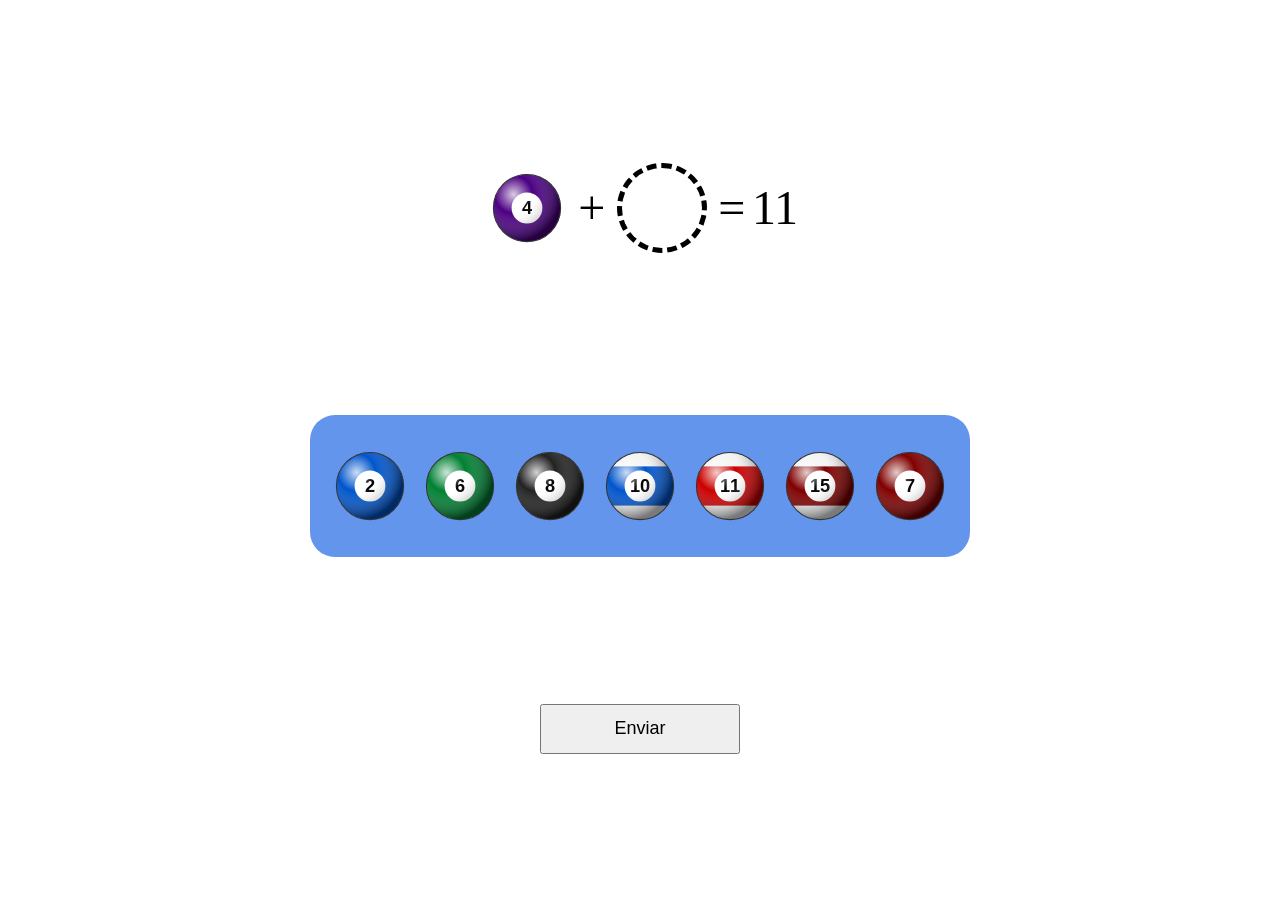
==== aritmetica.html @ 60d06de6 "refatorei as funções de click, gerasvg e init. Movi os listeners para criarListeners e as funções de" ====
<!DOCTYPE html>
<html lang="pt-br">
    <head>
        <meta name="viewport" content="width=device-width"/>
        <title>Aritmetica</title>

        <style>
            body {
                margin: 0;
                min-height: 100vh;
            }

            ul {
                display: flex;
                list-style: none;
                padding: 0px;

            }

            #telaJogo {
                display: flex;
                flex-direction: column;
                justify-content: space-evenly;
                align-items: center;
                min-height: 100vh;
            }

            #telaEquacao {
                display: flex;
                justify-content: space-around;
                align-items: center;

                padding: 10px;

            }

            .texto_equacao {
                font-size: 48px;
            }

            .bola:hover {
                transform: scale(1.1);
            }

            .bola.selected {
                transform: scale(1.15);
                filter: drop-shadow(0px 0px 12px #facc15);
            }

            .espaco {
                display: flex;
                margin-left: 5px;
                margin-right: 5px;
                min-width: 80px;
                min-height: 80px;
                justify-content: center;
                align-items: center;
            }

            .espaco.vazio {
                border: 5px dashed black;
                border-radius: 50%;
            }

            .espaco.vazio:hover {
                border-color: #faae15;
                filter: drop-shadow(0px 0px 12px #facc15);
            }

            .espaco.vazio.livre {
                border-color: #faae15;
                
            }

            .espaco_texto {
                display: flex;
                min-width: 40px;
                min-height: 80px;
                justify-content: center;
                align-items: center;
            }

            #telaOpcoes {
                display: flex;
                justify-content: space-evenly;
                align-items: center;
                
                
                padding: 15px;
                background-color: cornflowerblue;
                border-radius: 25px;
            }

            #telaBotoes {
                padding: 10px;
            }

            #botaoEnviar {
                min-width: 200px;
                min-height: 50px;

                font-size: large;
            }
        </style>
    </head>

    <body>
        <div id="telaJogo">

            <div id="telaEquacao" >
                <ul id="lista_equacao">

                </ul>
            </div>

            <div id="telaOpcoes">
                <ul id="lista_opcoes">

                </ul>
            </div>

            <div id="telaBotoes">
                <button id="botaoEnviar" onclick="onClickSend()">Enviar</button>
            </div>
        </div>

        <template>
            <svg width="70" height="70" viewBox="0 0 100 100" xmlns="http://www.w3.org/2000/svg">
                <defs>
                    <clipPath id="formato-bola">
                        <circle cx="50" cy="50" r="48" />
                    </clipPath>
                    <radialGradient id="efeito-3d" cx="30%" cy="30%" r="70%">
                        <stop offset="0%" stop-color="white" stop-opacity="0.8" />
                        <stop offset="40%" stop-color="white" stop-opacity="0" />
                        <stop offset="100%" stop-color="black" stop-opacity="0.5" />
                    </radialGradient>
                </defs>

                <circle cx="50" cy="50" r="48" fill="#F4F4F4" />
                <rect x="0" y="0" width="100" height="0" fill="#000000" clip-path="url(#formato-bola)" />
                <circle cx="50" cy="50" r="22" fill="#FFFFFF" />
                <text x="50" y="59" font-family="Arial, sans-serif" font-size="26" font-weight="bold" text-anchor="middle" fill="#000000">n</text>
                <circle cx="50" cy="50" r="48" fill="url(#efeito-3d)" stroke="#333" stroke-width="1.5" />
            </svg>
        </template>

        <script>
            // Conjunto das bolas de bilhar
            const CONJ = {
                menores: [1, 2, 3, 4, 5],
                meio: [6, 7, 8, 9, 10],
                maiores: [11, 12, 13, 14, 15]
            };

            const NIVEIS = [
                {
                    equacao: [[CONJ.menores, "+", CONJ.meio]],
                    resultado_positivo: true
                },
                {
                    equacao: [[CONJ.meio, "-", CONJ.menores]],
                    resultado_positivo: true
                },
                {
                    equacao: [[CONJ.menores, "+", CONJ.meio], [CONJ.meio, "+", CONJ.meio],
                              [CONJ.meio, "-", CONJ.menores], [CONJ.maiores, "-", CONJ.meio]],
                    resultado_positivo: true
                },
                {
                    equacao: [[CONJ.maiores, "-", CONJ.meio, "-", CONJ.menores]],
                    resultado_positivo: true
                },
                {
                    equacao: [[CONJ.maiores, "-", CONJ.maiores, "-", CONJ.maiores]],
                    resultado_positivo: false
                },
            ];
            
            // TODO: Ver sobre Sets para melhorar performance
            // Retorna um index aleatorio de um array que não esteja ou não no filtro
            function randomIndex(arr, filtro=[], inverterFiltro=false) {
                if (filtro.length == 0) {
                    return Math.floor(Math.random() * arr.length);
                }

                let filtrado = [];
                
                arr.forEach((el, i) => {
                    let contem = filtro.includes(el);

                    if (inverterFiltro && contem) {
                        filtrado.push(i);
                    } 
                    else if (!inverterFiltro && !contem) {
                        filtrado.push(i);
                    }
                });

                let index = filtrado[Math.floor(Math.random() * filtrado.length)];
                return index;
            }

            // Retorna um item aleatorio de um array que não esteja ou não no filtro
            function randomItem(arr, filtro=[], inverterFiltro=false) {
                return arr[randomIndex(arr, filtro, inverterFiltro)];
            }

            // Dicionário com as cores base de 1 a 8, o conjunto de 9 a 15 reutiliza as cores do 1 a 7
            const coresBilhar = {
                1: '#FFCC00', 2: '#0055CC', 3: '#CC0000', 4: '#4B0082',
                5: '#FF6600', 6: '#008033', 7: '#800000', 8: '#222222'
            };

            // TODO: Autoajustar tamanho do svg com base na tela
            function gerarSvgBola(numero) {
                // Descobre a cor base (se for maior que 8, subtrai 8 para pegar a mesma cor)
                let cor = coresBilhar[numero > 8 ? numero - 8 : numero]; 
                
                // Se for maior que 8, é listrada (altura 56, Y 22). Se for menor ou igual, é lisa (altura 100, Y 0)
                let isListrada = numero > 8;
                let rectY = isListrada ? "22" : "0";
                let rectHeight = isListrada ? "56" : "100";

                let temp = document.getElementsByTagName("template")[0];
                let svg = temp.content.firstElementChild.cloneNode(true);
                let rect = svg.getElementsByTagName("rect")[0];
                rect.setAttribute("y", rectY);
                rect.setAttribute("height", rectHeight);
                rect.setAttribute("fill", cor);

                let text = svg.getElementsByTagName("text")[0];
                text.innerHTML = numero;

                return svg;
            }
            
            function destacaEspacos(inverter=true) {
                espacos = document.getElementsByClassName("espaco vazio")
                for (let i = 0, l = espacos.length; i < l; i++){
                    if (inverter) {
                        espacos[i].classList.add("livre");
                    }
                    else {
                        espacos[i].classList.remove("livre");
                    }
                }
            }

            function tirarBolaFocada() {
                let bola = estado.bola_selecionada;
                if (bola) {
                    bola.classList.remove("selected");
                    estado.bola_selecionada = null;
                    destacaEspacos(false);
                    return bola;
                }
                
                return null;
            }

            // Quando uma bola é clicada
            function onClickBola(li) {
                const selec = li.firstElementChild;
                if (li.matches(".vazio")) {
                    li.removeChild(selec);
                    document.getElementById(selec.getAttribute('data-value')).appendChild(selec);
                    document.getElementById(selec.getAttribute('data-value')).classList.add("espaco");
                    return;
                }

                selec.classList.add("selected");

                tirarBolaFocada();
                
                if (selec.matches(".selected")) {
                    estado.bola_selecionada = selec;
                    destacaEspacos();
                }
            }

            // Quando um espaço vazio é clicado
            function onClickVazio(li) {
                const selec = tirarBolaFocada();
                if (selec) {
                    selec.parentElement.classList.remove("espaco");
                    selec.parentElement.removeChild(selec);
                    li.appendChild(selec);
                }
            }

            function onClickSend() {
                let espacos = document.getElementsByClassName('espaco vazio');
                let i = 0;
                let res = 0, op = "+";
                let eq = estado.rodada.equacao;

                for(el in eq) {
                    switch (eq[el]) {
                        case "+":
                            op = "+";
                            continue;
                        case "-":
                            op = "-";
                            continue;
                    }
                    let num = eq[el];
                    if (eq[el] == null) {
                        if (espacos[i].hasChildNodes()) {
                            num = parseInt(espacos[i].firstChild.getAttribute('data-value'));
                            i++;
                        }
                        else {
                            return alert("Complete a equação antes de enviar");
                        }
                    }
                    
                    if (op == "+") {
                        res += num;
                    }
                    else {
                        res -= num;
                    }
                }

                if (res == estado.rodada.resultado) {
                    estado.nivel_atual += estado.nivel_atual < NIVEIS.length - 1 ? 1 : 0;
                    alert('Acertou');
                    estado.rodada = iniciarRodada(estado.nivel_atual);
                }
                else {
                    alert('Errou');
                }
            }

            // Adiciona todos os eventos utilizados
            function criarListeners() {
                // Adiciona eventos de click
                let listaEquacao = document.getElementById('lista_equacao');
                listaEquacao.addEventListener('click', (event)=>{
                    const opt = event.target.closest('li');
                    if (!opt || !opt.matches(".vazio")) {
                        return;
                    }
                    
                    if (!opt.firstChild) {
                        onClickVazio(opt);
                    }
                    else if (opt.firstChild.matches(".bola")) {
                        onClickBola(opt);
                    }
                });

                let listaOpcoes = document.getElementById('lista_opcoes');
                listaOpcoes.addEventListener('click', (event) => {
                    const opt = event.target.closest('li');
                    if (!opt) {
                        return;
                    }

                    if (opt.firstChild.matches(".bola")) {
                        onClickBola(opt);
                    }
                });
            }

            function preencherOpcoes(opcoes) {
                // Limpa elementos existentes na area de opções
                let listaOpcoes = document.getElementById('lista_opcoes');
                if (listaOpcoes.hasChildNodes()) {
                    listaOpcoes.innerHTML = '';
                }
                
                // TODO: tratar exceções como número inexistente
                opcoes.forEach(bola => {
                    let li = document.createElement('li');
                    let svg = gerarSvgBola(bola);
                    svg.classList.add('bola');
                    svg.setAttribute('data-value', bola)
                    
                    li.id = bola;
                    li.classList.add('espaco');
                    li.appendChild(svg);

                    listaOpcoes.appendChild(li);
                });
            }
            
            function preencherEquacao(equacao, result) {
                let listaEquacao = document.getElementById('lista_equacao');
                if (listaEquacao.hasChildNodes()) {
                    listaEquacao.innerHTML = '';
                }

                let li, inner;
                
                // TODO: refatorar
                equacao.map((elemento, index) => {
                    li = document.createElement('li');

                    if (typeof(elemento) === 'number') {
                        li.classList.add('espaco');
                        li.appendChild(gerarSvgBola(elemento));
                    }
                    else if (elemento != null) {
                        li.classList.add('espaco_texto');
                        li.innerHTML = `<span class='texto_equacao'>${elemento}</span>`;
                    }
                    else if (elemento == null) {
                        li.classList.add('espaco', 'vazio');
                    }
                    listaEquacao.appendChild(li);
                });
                
                li = document.createElement('li');
                li.classList.add('espaco_texto');
                li.innerHTML = "<span class='texto_equacao'>=</span>";
                listaEquacao.appendChild(li);

                li = document.createElement('li');
                li.classList.add('espaco_texto');
                li.innerHTML = `<span class='texto_equacao'>${result}</span>`;
                listaEquacao.appendChild(li);
            }

            function gerarEquacao(nivel) {
                let sequencia = [...CONJ.menores, ...CONJ.meio, ...CONJ.maiores];
                let equacao;
                let result = 0;
                let nums = [];
                do {
                    nums = [];
                    equacao = [...randomItem(nivel.equacao)];
                    for (let i = 0, max = equacao.length; i < max + 1; i++) {
                        if (i % 2 == 0) {
                            let num = randomItem(equacao[i], nums);
                            
                            if (i > 0) {
                                switch (equacao[i-1]) {
                                    case "+":
                                        result += num;
                                        break;
                                    case "-":
                                        result -= num;
                                        break;
                                }
                            } else {
                                result += num;
                            }
                            nums.push(num);
                            sequencia.splice(sequencia.indexOf(num),1);
                            equacao.splice(i,1,num);
                        }
                    }
                } while (nivel.resultado_positivo && result < 0)


                // Para ter pelo menos 1 valor na equação
                let faltando = Math.floor(Math.random() * (nums.length - 1)) + 1;

                while (sequencia.length > 7 - faltando) {
                    sequencia.splice(randomIndex(sequencia), 1);
                }

                for (let i = 0; i < faltando; i++) {
                    let item = randomIndex(equacao, nums, true);
                    sequencia.push(...equacao.splice(item, 1, null));
                }

                return {equacao: equacao, resultado: result, sequencia: sequencia};
            }

            function iniciarRodada(nivel) {
                let rodada = gerarEquacao(NIVEIS[nivel]);
                preencherEquacao(rodada.equacao, rodada.resultado);
                preencherOpcoes(rodada.sequencia);

                return rodada;
            }

            const estado = {
                bola_selecionada: null,
                nivel_atual: 0,
                rodada: null
            }

            function init() {

                criarListeners();

                estado.rodada = iniciarRodada(estado.nivel_atual);
            }

            init();
        </script>
    </body>
</html>
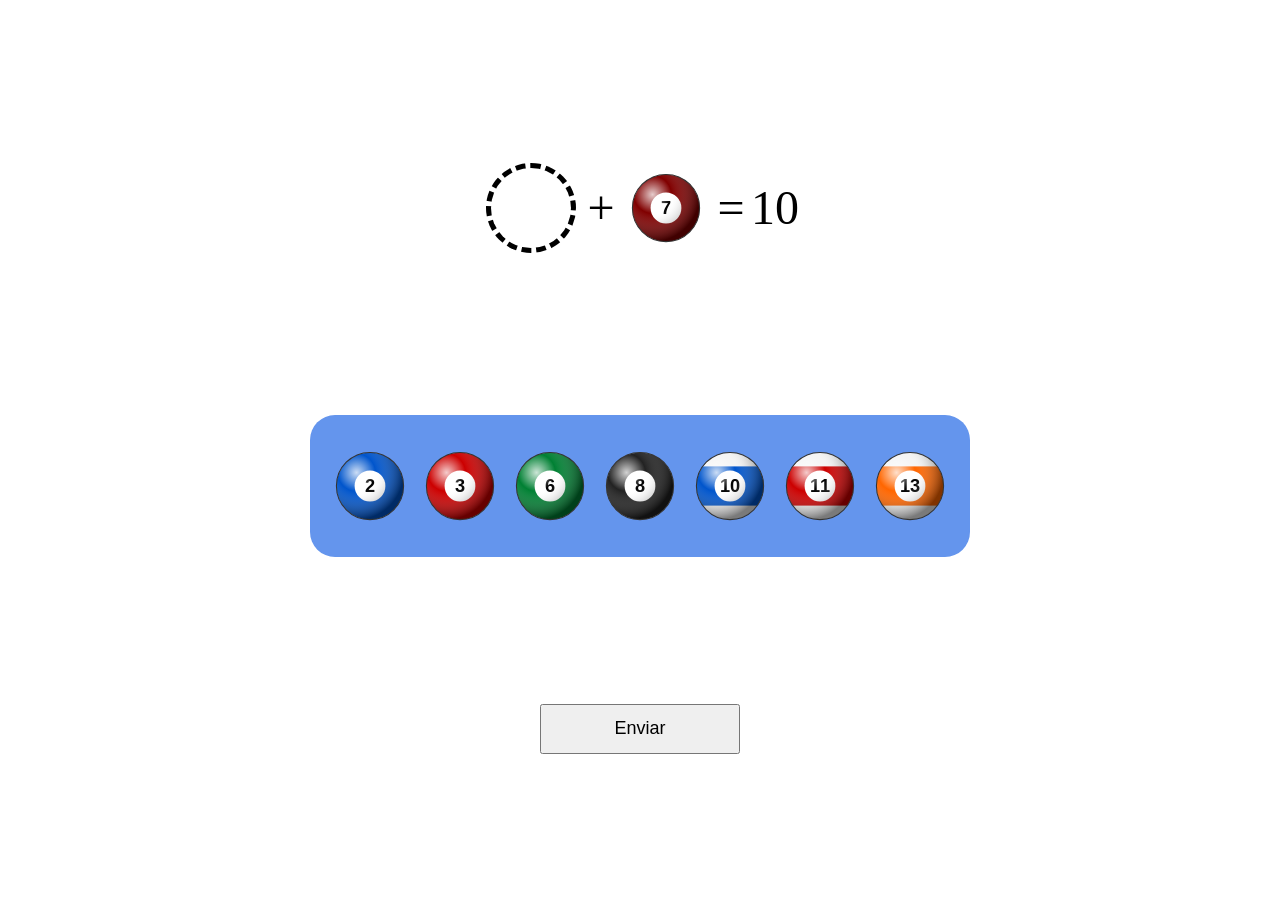
==== commit a271f0b9: "coloquei para sortear a sequencia em ordem crescente" ====
--- a/aritmetica.html
+++ b/aritmetica.html
@@ -466,6 +466,7 @@
                     let item = randomIndex(equacao, nums, true);
                     sequencia.push(...equacao.splice(item, 1, null));
                 }
+                sequencia.sort((a, b)=>a - b);
 
                 return {equacao: equacao, resultado: result, sequencia: sequencia};
             }
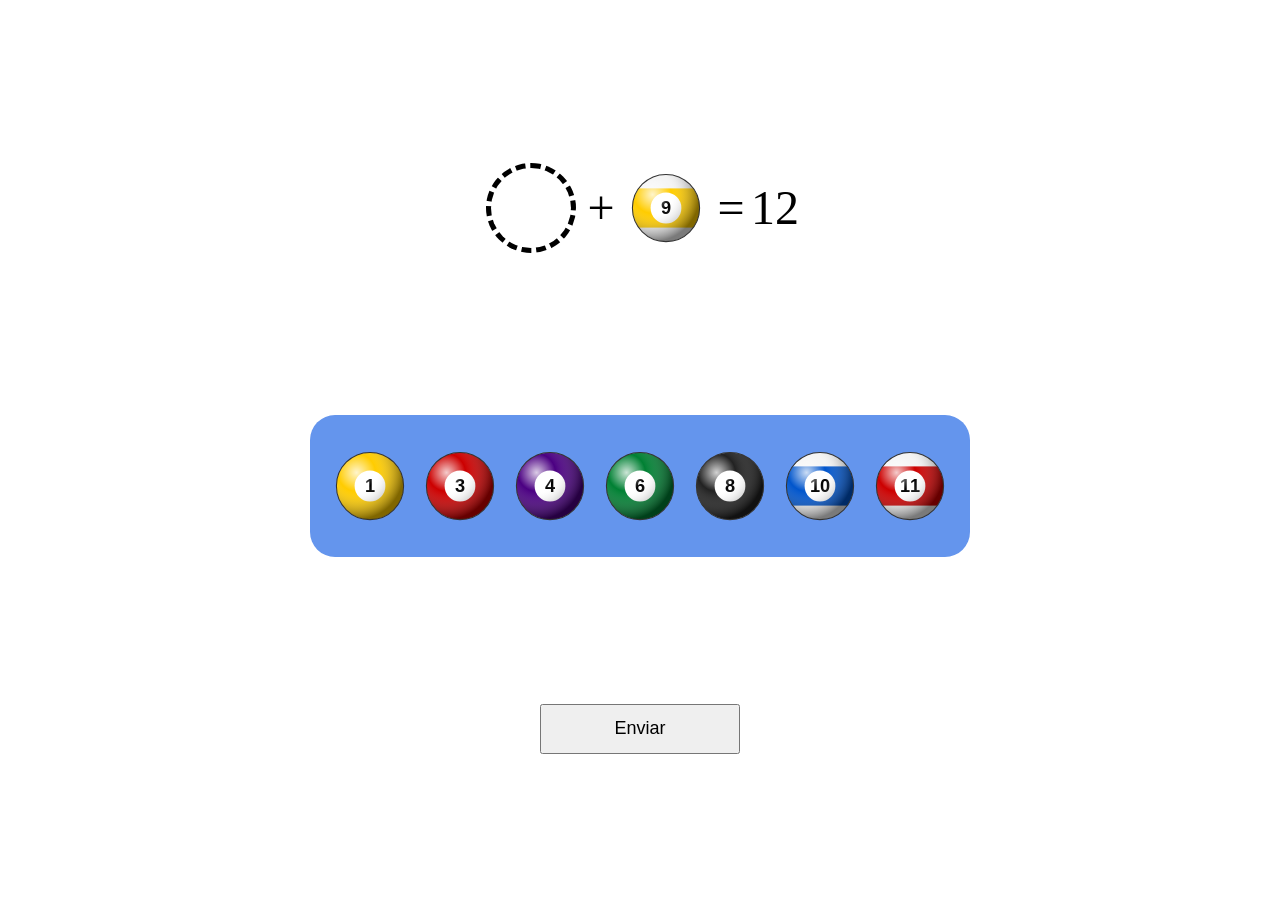
==== commit 6880ea32: "Lidei com a seleção de texto usando uma classe na telaJogo" ====
--- a/aritmetica.html
+++ b/aritmetica.html
@@ -15,6 +15,10 @@
                 list-style: none;
                 padding: 0px;
 
+            }
+
+            .impedeSelect {
+                user-select: none;
             }
 
             #telaJogo {
@@ -105,7 +109,7 @@
     </head>
 
     <body>
-        <div id="telaJogo">
+        <div class="impedeSelect" id="telaJogo">
 
             <div id="telaEquacao" >
                 <ul id="lista_equacao">
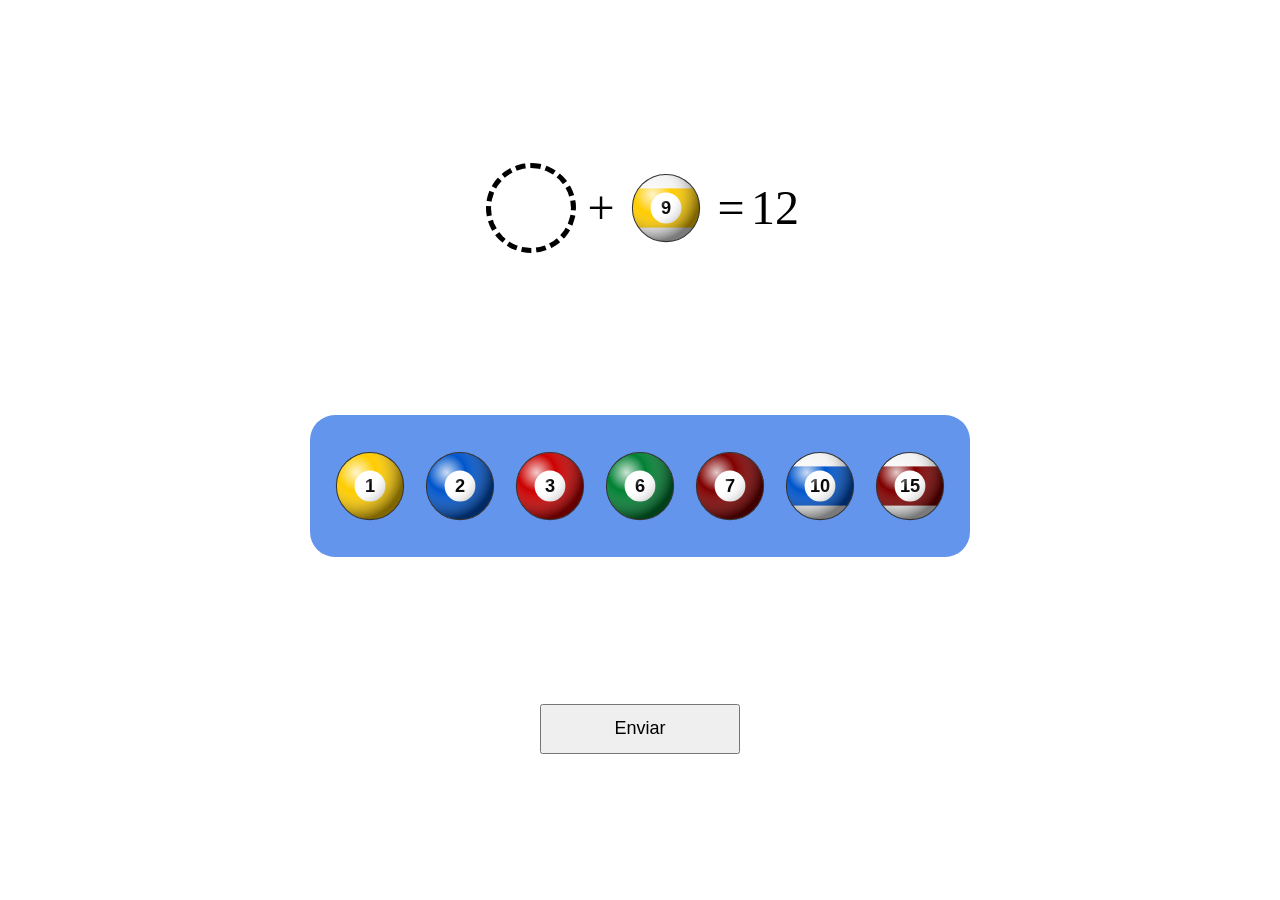
==== commit efddb48f: "Refactor: funções de soma em gera equação e onClickSend Add: configuração de rodadas por nível Add: " ====
--- a/aritmetica.html
+++ b/aritmetica.html
@@ -238,6 +238,18 @@
 
                 return svg;
             }
+
+            function calculaOp(num, op) {
+                switch (op) {
+                    case "+":
+                        return num;
+                    case "-":
+                        return -num;
+                    default:
+                        console.log("Operador inválido");
+                        return 0;
+                }
+            }
             
             function destacaEspacos(inverter=true) {
                 espacos = document.getElementsByClassName("espaco vazio")
@@ -293,42 +305,58 @@
                 }
             }
 
+            function validaVazios() {
+                let espacos = document.getElementsByClassName('espaco vazio');
+                let lista = []
+                for (const espaco of espacos) {
+                    if (!espaco.hasChildNodes()) {
+                        return null;
+                    }
+                    let num = parseInt(espaco.firstChild.getAttribute('data-value'));
+                    lista.push(num);
+                }
+
+                return lista;
+            }
+
             function onClickSend() {
-                let espacos = document.getElementsByClassName('espaco vazio');
+                let espacos = validaVazios();
+                if (espacos == null) {
+                    return alert("Complete a equação antes de enviar");
+                }
+
                 let i = 0;
                 let res = 0, op = "+";
                 let eq = estado.rodada.equacao;
 
-                for(el in eq) {
-                    switch (eq[el]) {
+                for(const elem of eq) {
+                    let valor;
+                    switch (elem) {
                         case "+":
                             op = "+";
                             continue;
                         case "-":
                             op = "-";
                             continue;
-                    }
-                    let num = eq[el];
-                    if (eq[el] == null) {
-                        if (espacos[i].hasChildNodes()) {
-                            num = parseInt(espacos[i].firstChild.getAttribute('data-value'));
+                        case null:
+                            valor = espacos[i];
                             i++;
-                        }
-                        else {
-                            return alert("Complete a equação antes de enviar");
-                        }
-                    }
+                            break;
+                        default:
+                            valor = elem;
+                    }              
                     
-                    if (op == "+") {
-                        res += num;
+                    res += calculaOp(valor, op);
+                }
+
+                if (res == estado.rodada.resultado) {
+                    if (estado.num_rodada == estado.rodadas_nivel) {
+                        estado.num_rodada = 1;
+                        estado.nivel_atual += estado.nivel_atual < NIVEIS.length - 1 ? 1 : 0;
                     }
                     else {
-                        res -= num;
-                    }
-                }
-
-                if (res == estado.rodada.resultado) {
-                    estado.nivel_atual += estado.nivel_atual < NIVEIS.length - 1 ? 1 : 0;
+                        estado.num_rodada++;
+                    }
                     alert('Acertou');
                     estado.rodada = iniciarRodada(estado.nivel_atual);
                 }
@@ -374,13 +402,14 @@
                 if (listaOpcoes.hasChildNodes()) {
                     listaOpcoes.innerHTML = '';
                 }
-                
+                let dictSequencia = {};
                 // TODO: tratar exceções como número inexistente
                 opcoes.forEach(bola => {
                     let li = document.createElement('li');
                     let svg = gerarSvgBola(bola);
                     svg.classList.add('bola');
-                    svg.setAttribute('data-value', bola)
+                    svg.setAttribute('data-value', bola);
+                    dictSequencia[bola] = svg;
                     
                     li.id = bola;
                     li.classList.add('espaco');
@@ -388,6 +417,8 @@
 
                     listaOpcoes.appendChild(li);
                 });
+
+                return dictSequencia;
             }
             
             function preencherEquacao(equacao, result) {
@@ -429,34 +460,28 @@
 
             function gerarEquacao(nivel) {
                 let sequencia = [...CONJ.menores, ...CONJ.meio, ...CONJ.maiores];
-                let equacao;
-                let result = 0;
-                let nums = [];
+                let padrao = [...randomItem(nivel.equacao)];
+                let result, nums, equacao;
                 do {
                     nums = [];
-                    equacao = [...randomItem(nivel.equacao)];
-                    for (let i = 0, max = equacao.length; i < max + 1; i++) {
-                        if (i % 2 == 0) {
-                            let num = randomItem(equacao[i], nums);
+                    equacao = [];
+                    result = 0;
+                    op = "+"; // Primeiro número sempre será positivo
+                    for (elem of padrao) {
+                        if (typeof(elem) == "string") {
+                            op = elem;
+                            equacao.push(elem)
+                            continue;
+                        }
+                        
+                        let num = randomItem(elem, nums);
+                        result += calculaOp(num, op);
                             
-                            if (i > 0) {
-                                switch (equacao[i-1]) {
-                                    case "+":
-                                        result += num;
-                                        break;
-                                    case "-":
-                                        result -= num;
-                                        break;
-                                }
-                            } else {
-                                result += num;
-                            }
-                            nums.push(num);
-                            sequencia.splice(sequencia.indexOf(num),1);
-                            equacao.splice(i,1,num);
-                        }
-                    }
-                } while (nivel.resultado_positivo && result < 0)
+                        nums.push(num);
+                        sequencia.splice(sequencia.indexOf(num),1);
+                        equacao.push(num);
+                    }
+                } while (nivel.resultado_positivo && result < 0);
 
 
                 // Para ter pelo menos 1 valor na equação
@@ -465,20 +490,22 @@
                 while (sequencia.length > 7 - faltando) {
                     sequencia.splice(randomIndex(sequencia), 1);
                 }
-
+                let resposta = {};
                 for (let i = 0; i < faltando; i++) {
                     let item = randomIndex(equacao, nums, true);
-                    sequencia.push(...equacao.splice(item, 1, null));
+                    let num = equacao.splice(item, 1, null);
+                    resposta[item] = null;
+                    sequencia.push(num);
                 }
                 sequencia.sort((a, b)=>a - b);
 
-                return {equacao: equacao, resultado: result, sequencia: sequencia};
+                return {equacao: equacao, resultado: result, sequencia: sequencia, resposta: resposta};
             }
 
             function iniciarRodada(nivel) {
                 let rodada = gerarEquacao(NIVEIS[nivel]);
                 preencherEquacao(rodada.equacao, rodada.resultado);
-                preencherOpcoes(rodada.sequencia);
+                rodada.sequencia = preencherOpcoes(rodada.sequencia);
 
                 return rodada;
             }
@@ -486,6 +513,8 @@
             const estado = {
                 bola_selecionada: null,
                 nivel_atual: 0,
+                rodadas_nivel: 3,
+                num_rodada: 1,
                 rodada: null
             }
 
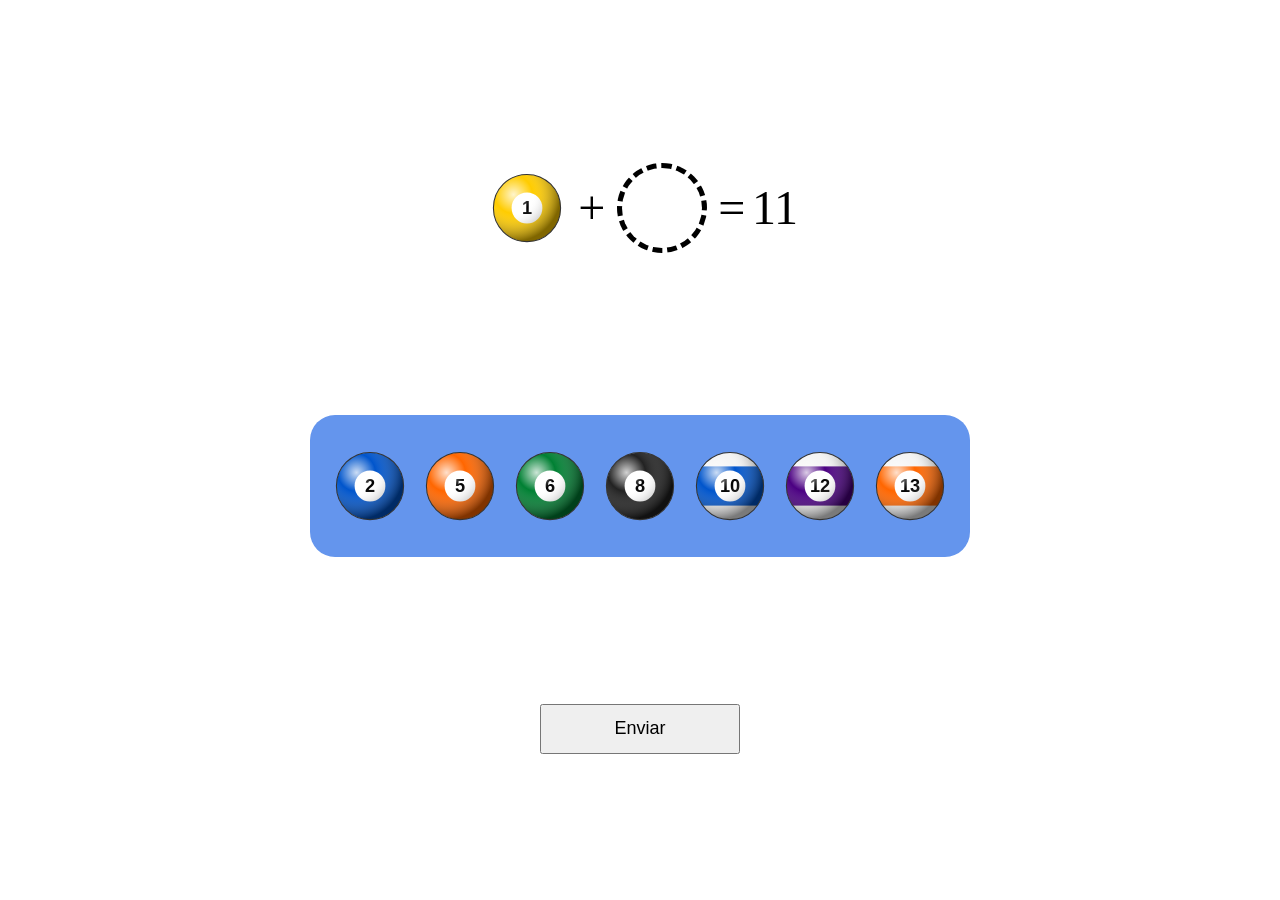
==== commit b82a57f6: "Adicionei todos os níveis e comecei a criar o objeto de configurações" ====
--- a/aritmetica.html
+++ b/aritmetica.html
@@ -157,6 +157,9 @@
                 maiores: [11, 12, 13, 14, 15]
             };
 
+            const CONJ_TOTAL = [...CONJ.menores, ...CONJ.meio, ...CONJ.maiores];
+            const CONJ_INFERIOR = [...CONJ.menores, ...CONJ.meio];
+
             const NIVEIS = [
                 {
                     equacao: [[CONJ.menores, "+", CONJ.meio]],
@@ -167,20 +170,34 @@
                     resultado_positivo: true
                 },
                 {
-                    equacao: [[CONJ.menores, "+", CONJ.meio], [CONJ.meio, "+", CONJ.meio],
-                              [CONJ.meio, "-", CONJ.menores], [CONJ.maiores, "-", CONJ.meio]],
+                    equacao: [[CONJ_INFERIOR, "+", CONJ_INFERIOR], [CONJ.meio, "-", CONJ.menores], 
+                              [CONJ.maiores, "-", CONJ.meio]],
                     resultado_positivo: true
                 },
                 {
-                    equacao: [[CONJ.maiores, "-", CONJ.meio, "-", CONJ.menores]],
+                    equacao: [[CONJ_TOTAL, "+", CONJ_TOTAL], [CONJ_TOTAL, "-", CONJ_TOTAL]],
                     resultado_positivo: true
                 },
                 {
-                    equacao: [[CONJ.maiores, "-", CONJ.maiores, "-", CONJ.maiores]],
+                    equacao: [[CONJ_INFERIOR, "+", CONJ_INFERIOR], [CONJ_TOTAL, "-", CONJ_TOTAL]],
+                    resultado_positivo: false
+                },
+                {
+                    equacao: [[CONJ_TOTAL, "+", CONJ_TOTAL, "+", CONJ_TOTAL], [CONJ_TOTAL, "-", CONJ_TOTAL, "-", CONJ_TOTAL]],
+                    resultado_positivo: true
+                },
+                {
+                    equacao: [[CONJ_TOTAL, "+", CONJ_TOTAL, "+", CONJ_TOTAL], [CONJ_TOTAL, "-", CONJ_TOTAL, "-", CONJ_TOTAL]],
                     resultado_positivo: false
                 },
             ];
             
+            const CONFIG = {
+                nivel_inicial: 0,
+                rodadas_nivel: 5,
+
+            };
+
             // TODO: Ver sobre Sets para melhorar performance
             // Retorna um index aleatorio de um array que não esteja ou não no filtro
             function randomIndex(arr, filtro=[], inverterFiltro=false) {
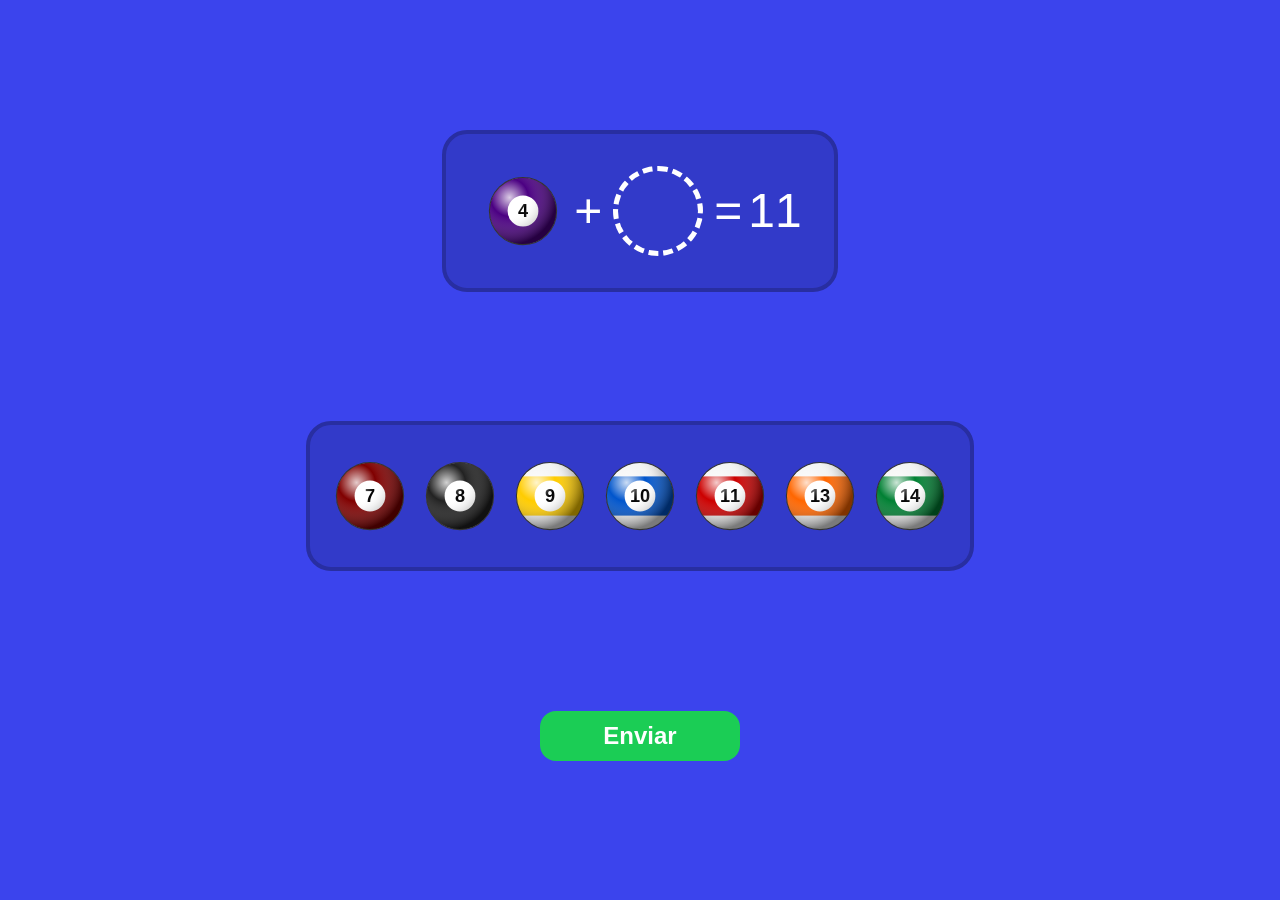
==== commit 4c632159: "Comecei a criar a tela de configurações e adicionei transições as animações da tela de jogo, além de" ====
--- a/aritmetica.html
+++ b/aritmetica.html
@@ -8,6 +8,8 @@
             body {
                 margin: 0;
                 min-height: 100vh;
+                background-color: #3B44ED;
+                font-family: 'Segoe UI', Tahoma, Geneva, Verdana, sans-serif;
             }
 
             ul {
@@ -19,6 +21,11 @@
 
             .impedeSelect {
                 user-select: none;
+            }
+
+            #telaConfig {
+                display: none;
+                min-height: 100vh;
             }
 
             #telaJogo {
@@ -34,12 +41,20 @@
                 justify-content: space-around;
                 align-items: center;
 
-                padding: 10px;
+                padding: 1em 2em;
+                background-color: #323AC9;
+                border: 4px solid #282EA1;
+                border-radius: 25px;
 
             }
 
             .texto_equacao {
                 font-size: 48px;
+                color: #FFFFFF;
+            }
+
+            .bola {
+                transition: transform 0.2s, filter 0.2s;
             }
 
             .bola:hover {
@@ -62,8 +77,9 @@
             }
 
             .espaco.vazio {
-                border: 5px dashed black;
+                border: 5px dashed #FFFFFF;
                 border-radius: 50%;
+                transition: border-color 0.2s, filter 0.2s;
             }
 
             .espaco.vazio:hover {
@@ -91,7 +107,8 @@
                 
                 
                 padding: 15px;
-                background-color: cornflowerblue;
+                background-color: #323AC9;
+                border: 4px solid #282EA1;
                 border-radius: 25px;
             }
 
@@ -103,12 +120,42 @@
                 min-width: 200px;
                 min-height: 50px;
 
-                font-size: large;
+                transition: transform 0.2s, filter 0.2s;
+
+                border: 0px;
+                border-radius: 1rem;
+                background-color: #1BCD55;
+                color: #FFFFFF;
+                font-size: 1.5rem;
+                font-weight: bold;
+            }
+
+            #botaoEnviar:hover {
+                transform: translateY(-6px);
+                filter: drop-shadow(0px 0px 8px #1BCD55);
             }
         </style>
     </head>
 
     <body>
+        <div id="telaConfig">
+            <form action="">
+                <span>Nível</span> <br>
+                <select name="nivel" id="nvlConfig">
+                    <option value="0" >Nível 1</option>
+                    <option value="1" >Nível 2</option>
+                    <option value="2" >Nível 3</option>
+                    <option value="3" >Nível 4</option>
+                    <option value="4" >Nível 5</option>
+                    <option value="5" >Nível 6</option>
+                    <option value="6" >Nível 7</option>
+                </select> <br>
+                <span>Rodadas por nível</span> <br>
+                <input type="number" min="0" name="rodadas" id="rddConfig"> <br>
+
+            </form>
+        </div>
+
         <div class="impedeSelect" id="telaJogo">
 
             <div id="telaEquacao" >
@@ -227,35 +274,6 @@
                 return arr[randomIndex(arr, filtro, inverterFiltro)];
             }
 
-            // Dicionário com as cores base de 1 a 8, o conjunto de 9 a 15 reutiliza as cores do 1 a 7
-            const coresBilhar = {
-                1: '#FFCC00', 2: '#0055CC', 3: '#CC0000', 4: '#4B0082',
-                5: '#FF6600', 6: '#008033', 7: '#800000', 8: '#222222'
-            };
-
-            // TODO: Autoajustar tamanho do svg com base na tela
-            function gerarSvgBola(numero) {
-                // Descobre a cor base (se for maior que 8, subtrai 8 para pegar a mesma cor)
-                let cor = coresBilhar[numero > 8 ? numero - 8 : numero]; 
-                
-                // Se for maior que 8, é listrada (altura 56, Y 22). Se for menor ou igual, é lisa (altura 100, Y 0)
-                let isListrada = numero > 8;
-                let rectY = isListrada ? "22" : "0";
-                let rectHeight = isListrada ? "56" : "100";
-
-                let temp = document.getElementsByTagName("template")[0];
-                let svg = temp.content.firstElementChild.cloneNode(true);
-                let rect = svg.getElementsByTagName("rect")[0];
-                rect.setAttribute("y", rectY);
-                rect.setAttribute("height", rectHeight);
-                rect.setAttribute("fill", cor);
-
-                let text = svg.getElementsByTagName("text")[0];
-                text.innerHTML = numero;
-
-                return svg;
-            }
-
             function calculaOp(num, op) {
                 switch (op) {
                     case "+":
@@ -268,6 +286,36 @@
                 }
             }
             
+            // Dicionário com as cores base de 1 a 8, o conjunto de 9 a 15 reutiliza as cores do 1 a 7
+            const coresBilhar = {
+                1: '#FFCC00', 2: '#0055CC', 3: '#CC0000', 4: '#4B0082',
+                5: '#FF6600', 6: '#008033', 7: '#800000', 8: '#222222'
+            };
+
+            // TODO: Autoajustar tamanho do svg com base na tela
+            function gerarSvgBola(numero) {
+                // Descobre a cor base (se for maior que 8, subtrai 8 para pegar a mesma cor)
+                let cor = coresBilhar[numero > 8 ? numero - 8 : numero]; 
+                
+                // Se for maior que 8, é listrada (altura 56, Y 22). Se for menor ou igual, é lisa (altura 100, Y 0)
+                let isListrada = numero > 8;
+                let rectY = isListrada ? "22" : "0";
+                let rectHeight = isListrada ? "56" : "100";
+
+                let temp = document.getElementsByTagName("template")[0];
+                let svg = temp.content.firstElementChild.cloneNode(true);
+                let rect = svg.getElementsByTagName("rect")[0];
+                rect.setAttribute("y", rectY);
+                rect.setAttribute("height", rectHeight);
+                rect.setAttribute("fill", cor);
+
+                let text = svg.getElementsByTagName("text")[0];
+                text.innerHTML = numero;
+
+                return svg;
+            }
+
+
             function destacaEspacos(inverter=true) {
                 espacos = document.getElementsByClassName("espaco vazio")
                 for (let i = 0, l = espacos.length; i < l; i++){
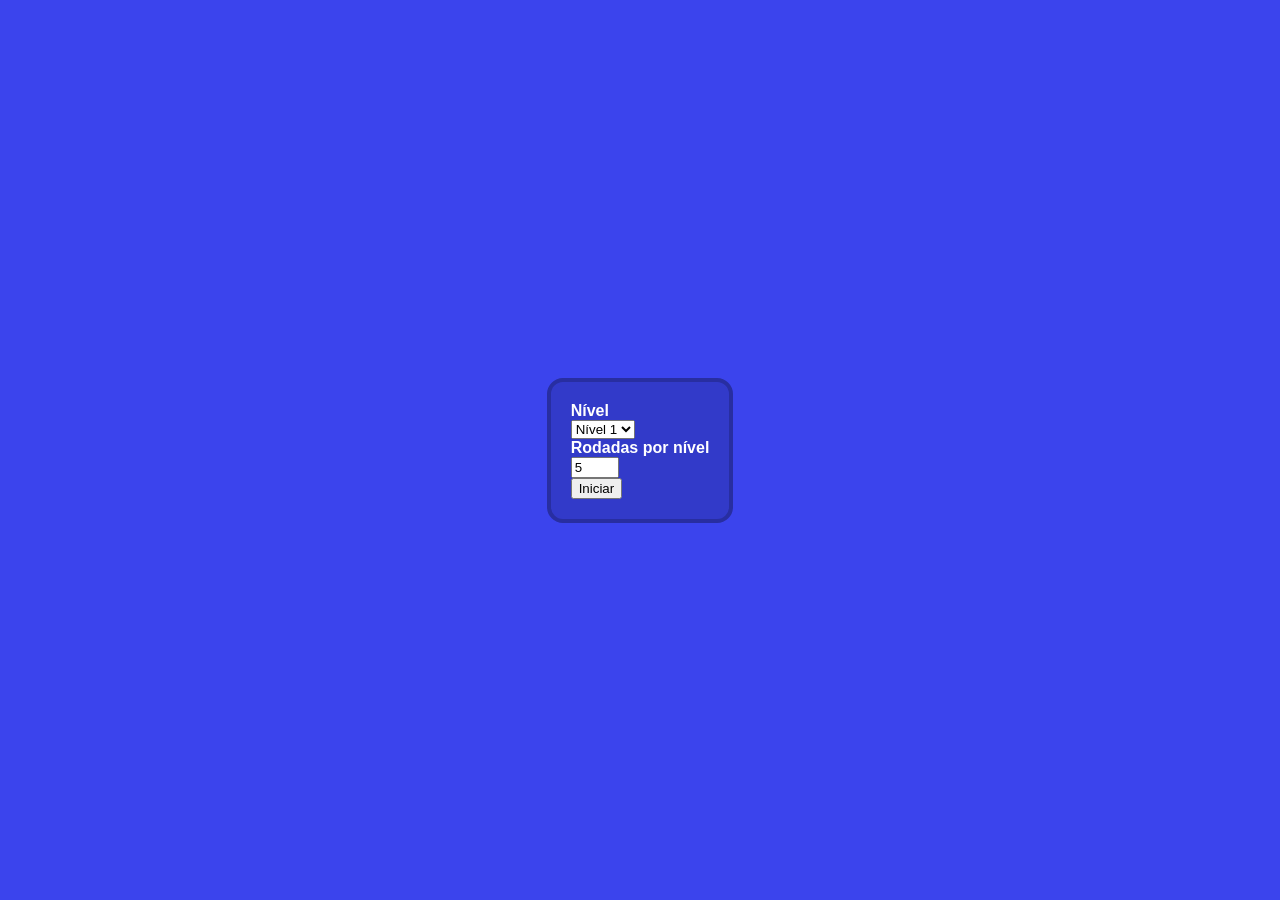
==== commit 2144534b: "Passei o estado como constante do init() impedindo edição via console e mudei o onclick do botão de " ====
--- a/aritmetica.html
+++ b/aritmetica.html
@@ -1,7 +1,7 @@
 <!DOCTYPE html>
 <html lang="pt-br">
     <head>
-        <meta name="viewport" content="width=device-width"/>
+        <meta name="viewport" content="width=device-width, initial-scale=1.0">
         <title>Aritmetica</title>
 
         <style>
@@ -11,6 +11,14 @@
                 background-color: #3B44ED;
                 font-family: 'Segoe UI', Tahoma, Geneva, Verdana, sans-serif;
             }
+            
+            main {
+                display: flex;
+                align-content: space-evenly;
+                justify-content: center;
+                min-height: 100vh;
+                align-content: space-between;
+            }
 
             ul {
                 display: flex;
@@ -24,16 +32,30 @@
             }
 
             #telaConfig {
+                margin: auto;
+                display: flex;
+                width: fit-content;
+                padding: 20px;
+                background-color: #323AC9;
+                border: 4px solid #282EA1;
+                border-radius: 16px;
+            }
+
+            #formConfig {
+                margin: auto;
+            }
+
+            .textoForm {
+                font-size: 1rem;
+                font-weight: bold;
+                color: #FFFFFF;
+            }
+
+            #telaJogo {
                 display: none;
-                min-height: 100vh;
-            }
-
-            #telaJogo {
-                display: flex;
                 flex-direction: column;
                 justify-content: space-evenly;
                 align-items: center;
-                min-height: 100vh;
             }
 
             #telaEquacao {
@@ -138,43 +160,44 @@
     </head>
 
     <body>
-        <div id="telaConfig">
-            <form action="">
-                <span>Nível</span> <br>
-                <select name="nivel" id="nvlConfig">
-                    <option value="0" >Nível 1</option>
-                    <option value="1" >Nível 2</option>
-                    <option value="2" >Nível 3</option>
-                    <option value="3" >Nível 4</option>
-                    <option value="4" >Nível 5</option>
-                    <option value="5" >Nível 6</option>
-                    <option value="6" >Nível 7</option>
-                </select> <br>
-                <span>Rodadas por nível</span> <br>
-                <input type="number" min="0" name="rodadas" id="rddConfig"> <br>
-
-            </form>
-        </div>
-
-        <div class="impedeSelect" id="telaJogo">
-
-            <div id="telaEquacao" >
-                <ul id="lista_equacao">
-
-                </ul>
+        <main>
+            <div id="telaConfig">
+                <form id="formConfig" action="javascript: defineConfig()">
+                    <span class="textoForm">Nível</span> <br>
+                    <select name="nivel" id="nvlConfig">
+                        <option selected value="0" >Nível 1</option>
+                        <option value="1" >Nível 2</option>
+                        <option value="2" >Nível 3</option>
+                        <option value="3" >Nível 4</option>
+                        <option value="4" >Nível 5</option>
+                        <option value="5" >Nível 6</option>
+                        <option value="6" >Nível 7</option>
+                    </select> <br>
+                    <span class="textoForm">Rodadas por nível</span> <br>
+                    <input type="number" min="1" max="15" value="5" name="rodadas" id="rddConfig"> <br>
+                    <input type="submit" value="Iniciar">
+                </form>
             </div>
 
-            <div id="telaOpcoes">
-                <ul id="lista_opcoes">
-
-                </ul>
+            <div class="impedeSelect" id="telaJogo">
+
+                <div id="telaEquacao" >
+                    <ul id="lista_equacao">
+
+                    </ul>
+                </div>
+
+                <div id="telaOpcoes">
+                    <ul id="lista_opcoes">
+
+                    </ul>
+                </div>
+
+                <div id="telaBotoes">
+                    <button id="botaoEnviar">Enviar</button>
+                </div>
             </div>
-
-            <div id="telaBotoes">
-                <button id="botaoEnviar" onclick="onClickSend()">Enviar</button>
-            </div>
-        </div>
-
+        </main>
         <template>
             <svg width="70" height="70" viewBox="0 0 100 100" xmlns="http://www.w3.org/2000/svg">
                 <defs>
@@ -245,6 +268,22 @@
 
             };
 
+            // TODO: Validar entrada
+            function defineConfig() {
+                telaConfig = document.getElementById("telaConfig");
+                telaJogo = document.getElementById("telaJogo");
+
+                nivel = parseInt(document.getElementById("nvlConfig").value);
+                rodadas = parseInt(document.getElementById("rddConfig").value);
+                
+                CONFIG.nivel_inicial = nivel;
+                CONFIG.rodadas_nivel = rodadas;
+
+                telaConfig.style.display = "none";
+                telaJogo.style.display = "flex";
+                init();
+            }
+
             // TODO: Ver sobre Sets para melhorar performance
             // Retorna um index aleatorio de um array que não esteja ou não no filtro
             function randomIndex(arr, filtro=[], inverterFiltro=false) {
@@ -328,7 +367,7 @@
                 }
             }
 
-            function tirarBolaFocada() {
+            function tirarBolaFocada(estado) {
                 let bola = estado.bola_selecionada;
                 if (bola) {
                     bola.classList.remove("selected");
@@ -341,7 +380,7 @@
             }
 
             // Quando uma bola é clicada
-            function onClickBola(li) {
+            function onClickBola(li, estado) {
                 const selec = li.firstElementChild;
                 if (li.matches(".vazio")) {
                     li.removeChild(selec);
@@ -352,7 +391,7 @@
 
                 selec.classList.add("selected");
 
-                tirarBolaFocada();
+                tirarBolaFocada(estado);
                 
                 if (selec.matches(".selected")) {
                     estado.bola_selecionada = selec;
@@ -361,8 +400,8 @@
             }
 
             // Quando um espaço vazio é clicado
-            function onClickVazio(li) {
-                const selec = tirarBolaFocada();
+            function onClickVazio(li, estado) {
+                const selec = tirarBolaFocada(estado);
                 if (selec) {
                     selec.parentElement.classList.remove("espaco");
                     selec.parentElement.removeChild(selec);
@@ -384,12 +423,7 @@
                 return lista;
             }
 
-            function onClickSend() {
-                let espacos = validaVazios();
-                if (espacos == null) {
-                    return alert("Complete a equação antes de enviar");
-                }
-
+            function onClickSend(espacos, estado) {
                 let i = 0;
                 let res = 0, op = "+";
                 let eq = estado.rodada.equacao;
@@ -431,7 +465,7 @@
             }
 
             // Adiciona todos os eventos utilizados
-            function criarListeners() {
+            function criarListeners(estado) {
                 // Adiciona eventos de click
                 let listaEquacao = document.getElementById('lista_equacao');
                 listaEquacao.addEventListener('click', (event)=>{
@@ -441,10 +475,10 @@
                     }
                     
                     if (!opt.firstChild) {
-                        onClickVazio(opt);
+                        onClickVazio(opt, estado);
                     }
                     else if (opt.firstChild.matches(".bola")) {
-                        onClickBola(opt);
+                        onClickBola(opt, estado);
                     }
                 });
 
@@ -456,9 +490,19 @@
                     }
 
                     if (opt.firstChild.matches(".bola")) {
-                        onClickBola(opt);
+                        onClickBola(opt, estado);
                     }
                 });
+
+                let enviar = document.getElementById("botaoEnviar");
+                enviar.addEventListener("click", (event) => {
+                    let espacos = validaVazios();
+                    if (espacos == null) {
+                        return alert("Complete a equação antes de enviar");
+                    }
+
+                    onClickSend(espacos, estado);
+                })
             }
 
             function preencherOpcoes(opcoes) {
@@ -575,22 +619,18 @@
                 return rodada;
             }
 
-            const estado = {
-                bola_selecionada: null,
-                nivel_atual: 0,
-                rodadas_nivel: 3,
-                num_rodada: 1,
-                rodada: null
-            }
-
             function init() {
-
-                criarListeners();
+                const estado = {
+                    bola_selecionada: null,
+                    nivel_atual: CONFIG.nivel_inicial,
+                    rodadas_nivel: CONFIG.rodadas_nivel,
+                    num_rodada: 1,
+                    rodada: null
+                }
+                criarListeners(estado);
 
                 estado.rodada = iniciarRodada(estado.nivel_atual);
             }
-
-            init();
         </script>
     </body>
 </html>
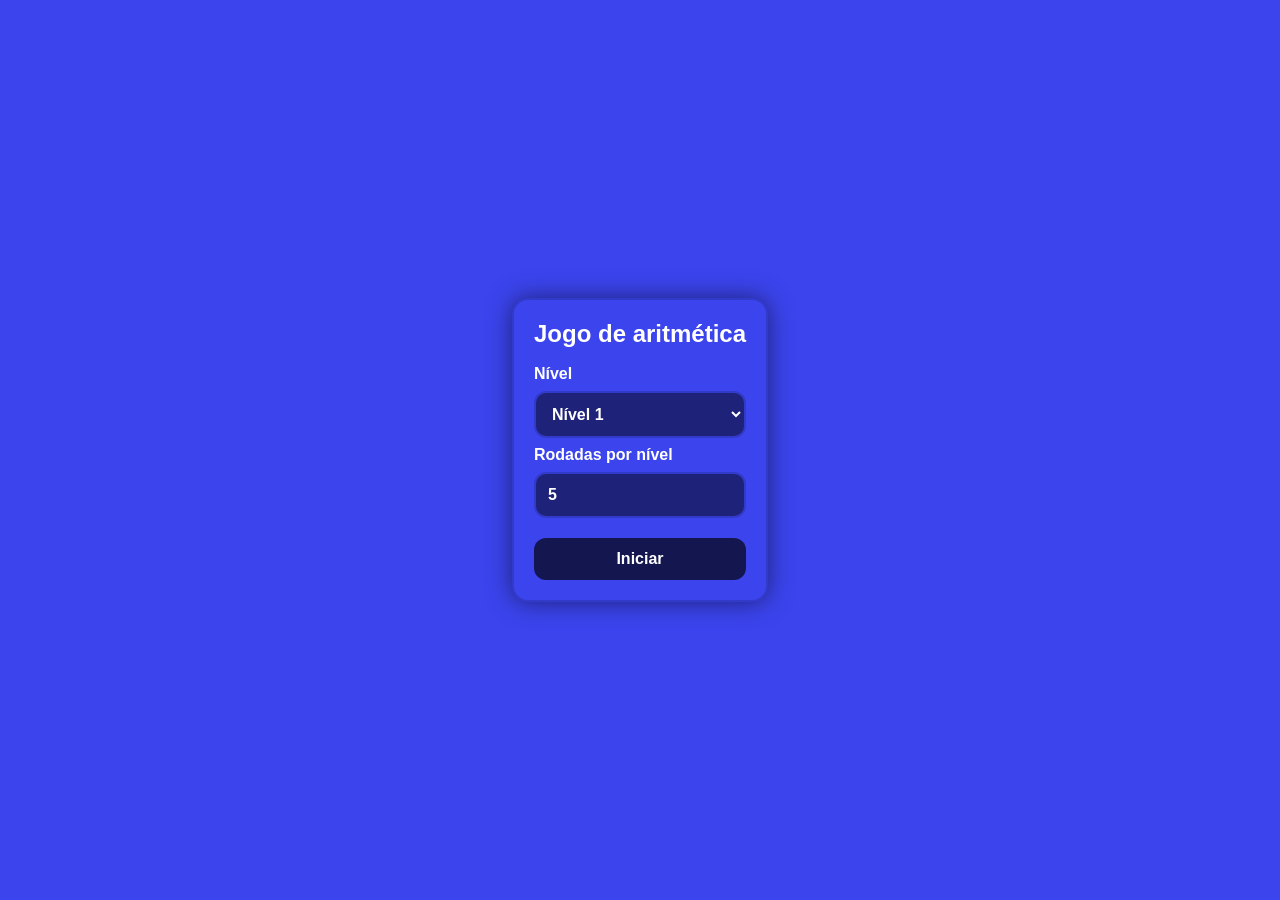
==== commit 8c4b60e9: "Adicionei a barra de informações e finalizei a estilização da pagina de configuração" ====
--- a/aritmetica.html
+++ b/aritmetica.html
@@ -34,15 +34,56 @@
             #telaConfig {
                 margin: auto;
                 display: flex;
+                flex-direction: column;
                 width: fit-content;
                 padding: 20px;
-                background-color: #323AC9;
-                border: 4px solid #282EA1;
+                background-color: #3B44ED;
+                border: 2px solid #323AC9;
                 border-radius: 16px;
-            }
-
-            #formConfig {
-                margin: auto;
+                filter: drop-shadow(0px 0px 12px #1E2278);
+            }
+
+            #tituloConfig {
+                margin-top: 0px;
+                color: #FFFFFF;
+                font-size: 1.5rem;
+            }
+
+            .inputForm {
+                font-size: 1rem;
+                font-weight: bold;
+                color: #FFFFFF;
+
+                background-color: #1E2278;
+                border: 2px solid #323AC9;
+                border-radius: 12px;
+
+                padding: 12px;
+                margin: 8px 0px;
+
+                box-sizing: border-box;
+                width: 100%;
+            }
+
+            #enviaForm {
+                margin-top: 12px;
+                padding: 12px 20px;
+                border: 0px;
+                border-radius: 12px;
+                background-color: #14174F;
+
+                color: #FFFFFF;
+                font-size: 1rem;
+                font-weight: bold;
+
+                transition: transform 0.2s, filter 0.2s;
+                box-sizing: border-box;
+                width: 100%;
+            }
+
+            #enviaForm:hover {
+                transform: translateY(-2px);
+                filter: drop-shadow(0px 0px 12px #1E2278);
             }
 
             .textoForm {
@@ -51,11 +92,56 @@
                 color: #FFFFFF;
             }
 
+            #tela {
+                display: none;
+                flex-direction: column;
+                justify-content: flex-start;
+                min-width: 100%;
+            }
+
+            #barraInfo {
+                display: flex;
+                justify-content: space-between;
+                padding: 20px;
+            }
+
+            #infoJogo {
+                margin-left: 12px;
+                align-items: center;
+                align-content: center;
+            }
+
+            .textoInfo {
+                padding-right: 40px;
+                color: #FFFFFF;
+                font-size: 1.5rem;
+                font-weight: bold;
+                text-align: center;
+            }
+
+            #botaoVoltar {
+                background-color: transparent;
+                border: none;
+                align-content: center;
+                transition: transform 0.2s, filter 0.2s;
+            }
+
+            #botaoVoltar:hover {
+                transform: scale(1.15);
+                filter: drop-shadow(0px 0px 8px #282EA1);
+            }
+
+            #imgVoltar {
+                width: 36px;
+            }
+
             #telaJogo {
-                display: none;
+                display: flex;
                 flex-direction: column;
                 justify-content: space-evenly;
                 align-items: center;
+
+                height: 100%;
             }
 
             #telaEquacao {
@@ -67,7 +153,6 @@
                 background-color: #323AC9;
                 border: 4px solid #282EA1;
                 border-radius: 25px;
-
             }
 
             .texto_equacao {
@@ -144,9 +229,11 @@
 
                 transition: transform 0.2s, filter 0.2s;
 
+                padding: 12px 16px;
                 border: 0px;
                 border-radius: 1rem;
                 background-color: #1BCD55;
+
                 color: #FFFFFF;
                 font-size: 1.5rem;
                 font-weight: bold;
@@ -162,9 +249,10 @@
     <body>
         <main>
             <div id="telaConfig">
+                <h1 id="tituloConfig">Jogo de aritmética</h1>
                 <form id="formConfig" action="javascript: defineConfig()">
                     <span class="textoForm">Nível</span> <br>
-                    <select name="nivel" id="nvlConfig">
+                    <select name="nivel" class="inputForm" id="nvlConfig">
                         <option selected value="0" >Nível 1</option>
                         <option value="1" >Nível 2</option>
                         <option value="2" >Nível 3</option>
@@ -174,27 +262,38 @@
                         <option value="6" >Nível 7</option>
                     </select> <br>
                     <span class="textoForm">Rodadas por nível</span> <br>
-                    <input type="number" min="1" max="15" value="5" name="rodadas" id="rddConfig"> <br>
-                    <input type="submit" value="Iniciar">
+                    <input type="number" min="1" max="15" value="5" name="rodadas" class="inputForm" id="rddConfig"> <br>
+                    <input type="submit" value="Iniciar" id="enviaForm">
                 </form>
             </div>
-
-            <div class="impedeSelect" id="telaJogo">
-
-                <div id="telaEquacao" >
-                    <ul id="lista_equacao">
-
-                    </ul>
-                </div>
-
-                <div id="telaOpcoes">
-                    <ul id="lista_opcoes">
-
-                    </ul>
-                </div>
-
-                <div id="telaBotoes">
-                    <button id="botaoEnviar">Enviar</button>
+            <div class="impedeSelect" id="tela">
+                <header id="barraInfo">
+                    <div id="infoJogo">
+                        <span class="textoInfo" id="infoNivel"></span>
+                        <span class="textoInfo" id="infoRodada"></span>
+                    </div>
+                    <button id="botaoVoltar">
+                        <svg id="imgVoltar" version="1.1" id="_x32_" xmlns="http://www.w3.org/2000/svg" xmlns:xlink="http://www.w3.org/1999/xlink" viewBox="0 0 512 512" xml:space="preserve" fill="#000000"><g id="SVGRepo_bgCarrier" stroke-width="0"></g><g id="SVGRepo_tracerCarrier" stroke-linecap="round" stroke-linejoin="round"></g><g id="SVGRepo_iconCarrier"> <style type="text/css"> .st0{fill:#FFFFFF;} </style> <g> <path class="st0" d="M497.569,215.166l-55.345-13.064c-4.032-13.946-9.495-27.27-16.376-39.732l29.85-48.303 c4.57-7.397,3.452-16.946-2.688-23.086l-31.99-31.99c-6.129-6.129-15.678-7.248-23.076-2.678l-48.292,29.851 c-12.462-6.882-25.785-12.344-39.732-16.377l-13.064-55.368C294.856,5.978,287.306,0,278.63,0h-45.237 c-8.678,0-16.227,5.978-18.227,14.419l-13.064,55.368c-13.946,4.032-27.27,9.484-39.732,16.377l-48.303-29.872 c-7.387-4.549-16.946-3.441-23.086,2.699L58.99,90.97c-6.13,6.14-7.248,15.709-2.689,23.087l29.862,48.313 c-6.882,12.462-12.344,25.786-16.367,39.721l-55.378,13.065C5.978,217.165,0,224.704,0,233.392v45.226 c0,8.678,5.978,16.237,14.419,18.226l55.378,13.065c4.032,13.946,9.485,27.259,16.367,39.71l-29.872,48.324 c-4.549,7.398-3.441,16.957,2.699,23.098l31.979,31.979c6.14,6.14,15.709,7.257,23.087,2.688l48.323-29.872 c12.463,6.882,25.786,12.344,39.722,16.366l13.064,55.366c2,8.463,9.549,14.431,18.227,14.431h45.237 c8.677,0,16.226-5.968,18.226-14.431l13.064-55.366c13.937-4.021,27.259-9.484,39.712-16.366l48.312,29.861 c7.398,4.57,16.947,3.452,23.087-2.688l31.989-31.99c6.13-6.129,7.248-15.688,2.678-23.087l-29.861-48.302 c6.893-12.452,12.345-25.774,16.377-39.721l55.366-13.065c8.463-2.001,14.42-9.539,14.42-18.226v-45.238 C512,224.714,506.032,217.165,497.569,215.166z M256.006,303.103c-26.002,0-47.098-21.097-47.098-47.108 s21.097-47.108,47.098-47.108c26.011,0,47.108,21.097,47.108,47.108S282.017,303.103,256.006,303.103z"></path> </g> </g></svg>
+                    </button>
+                </header>
+
+                <div id="telaJogo">
+
+                    <div id="telaEquacao" >
+                        <ul id="lista_equacao">
+
+                        </ul>
+                    </div>
+
+                    <div id="telaOpcoes">
+                        <ul id="lista_opcoes">
+
+                        </ul>
+                    </div>
+
+                    <div id="telaBotoes">
+                        <button id="botaoEnviar">Enviar Resposta</button>
+                    </div>
                 </div>
             </div>
         </main>
@@ -271,7 +370,7 @@
             // TODO: Validar entrada
             function defineConfig() {
                 telaConfig = document.getElementById("telaConfig");
-                telaJogo = document.getElementById("telaJogo");
+                tela = document.getElementById("tela");
 
                 nivel = parseInt(document.getElementById("nvlConfig").value);
                 rodadas = parseInt(document.getElementById("rddConfig").value);
@@ -280,7 +379,7 @@
                 CONFIG.rodadas_nivel = rodadas;
 
                 telaConfig.style.display = "none";
-                telaJogo.style.display = "flex";
+                tela.style.display = "flex";
                 init();
             }
 
@@ -354,6 +453,15 @@
                 return svg;
             }
 
+            function atualizaInfo(estado) {
+                nivel = document.getElementById("infoNivel");
+                rodada = document.getElementById("infoRodada");
+
+                nivel.innerHTML = `Nível ${estado.nivel_atual+1}`;
+                if (estado.rodadas_nivel !== 1) {
+                    rodada.innerHTML = `Rodada ${estado.num_rodada}/${estado.rodadas_nivel}`;
+                }
+            }
 
             function destacaEspacos(inverter=true) {
                 espacos = document.getElementsByClassName("espaco vazio")
@@ -502,6 +610,12 @@
                     }
 
                     onClickSend(espacos, estado);
+                    atualizaInfo(estado);
+                })
+
+                let voltar = document.getElementById("botaoVoltar");
+                voltar.addEventListener("click", (event) => {
+                    window.location.reload()
                 })
             }
 
@@ -630,6 +744,7 @@
                 criarListeners(estado);
 
                 estado.rodada = iniciarRodada(estado.nivel_atual);
+                atualizaInfo(estado);
             }
         </script>
     </body>
